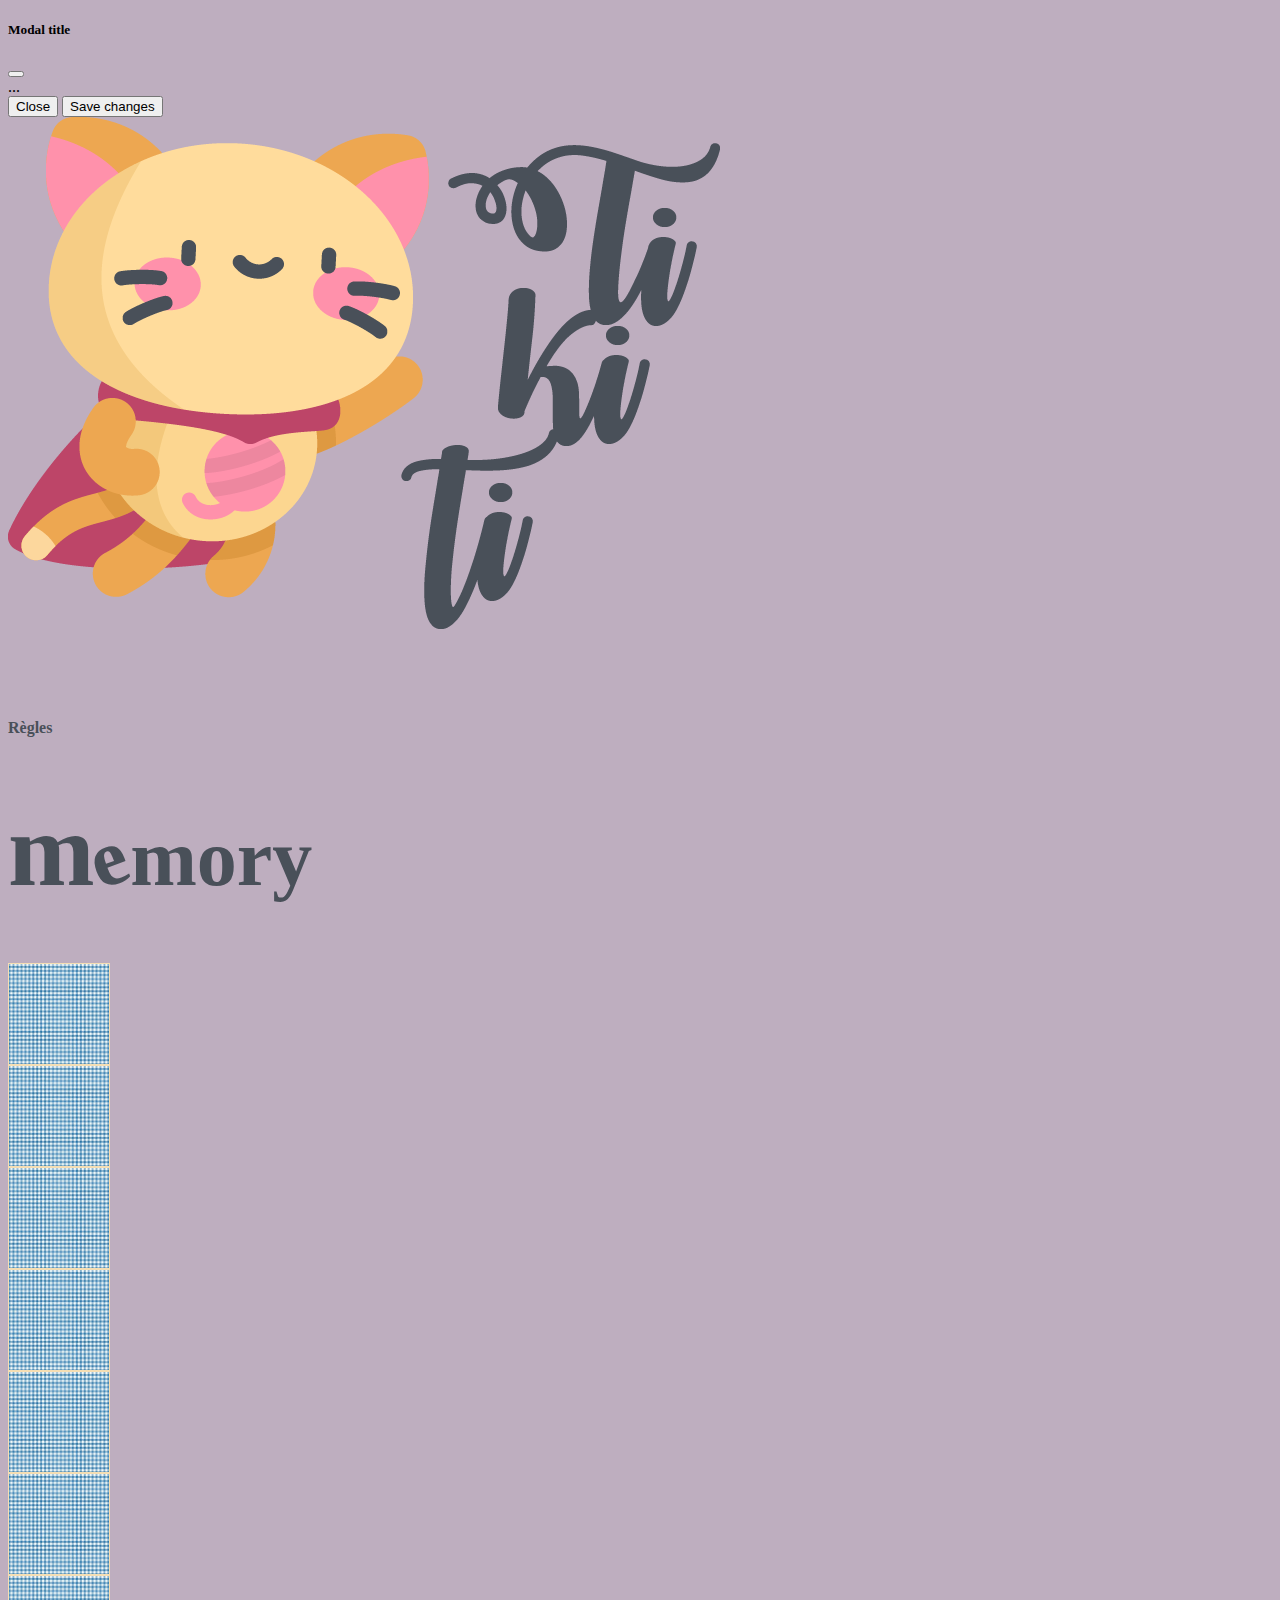
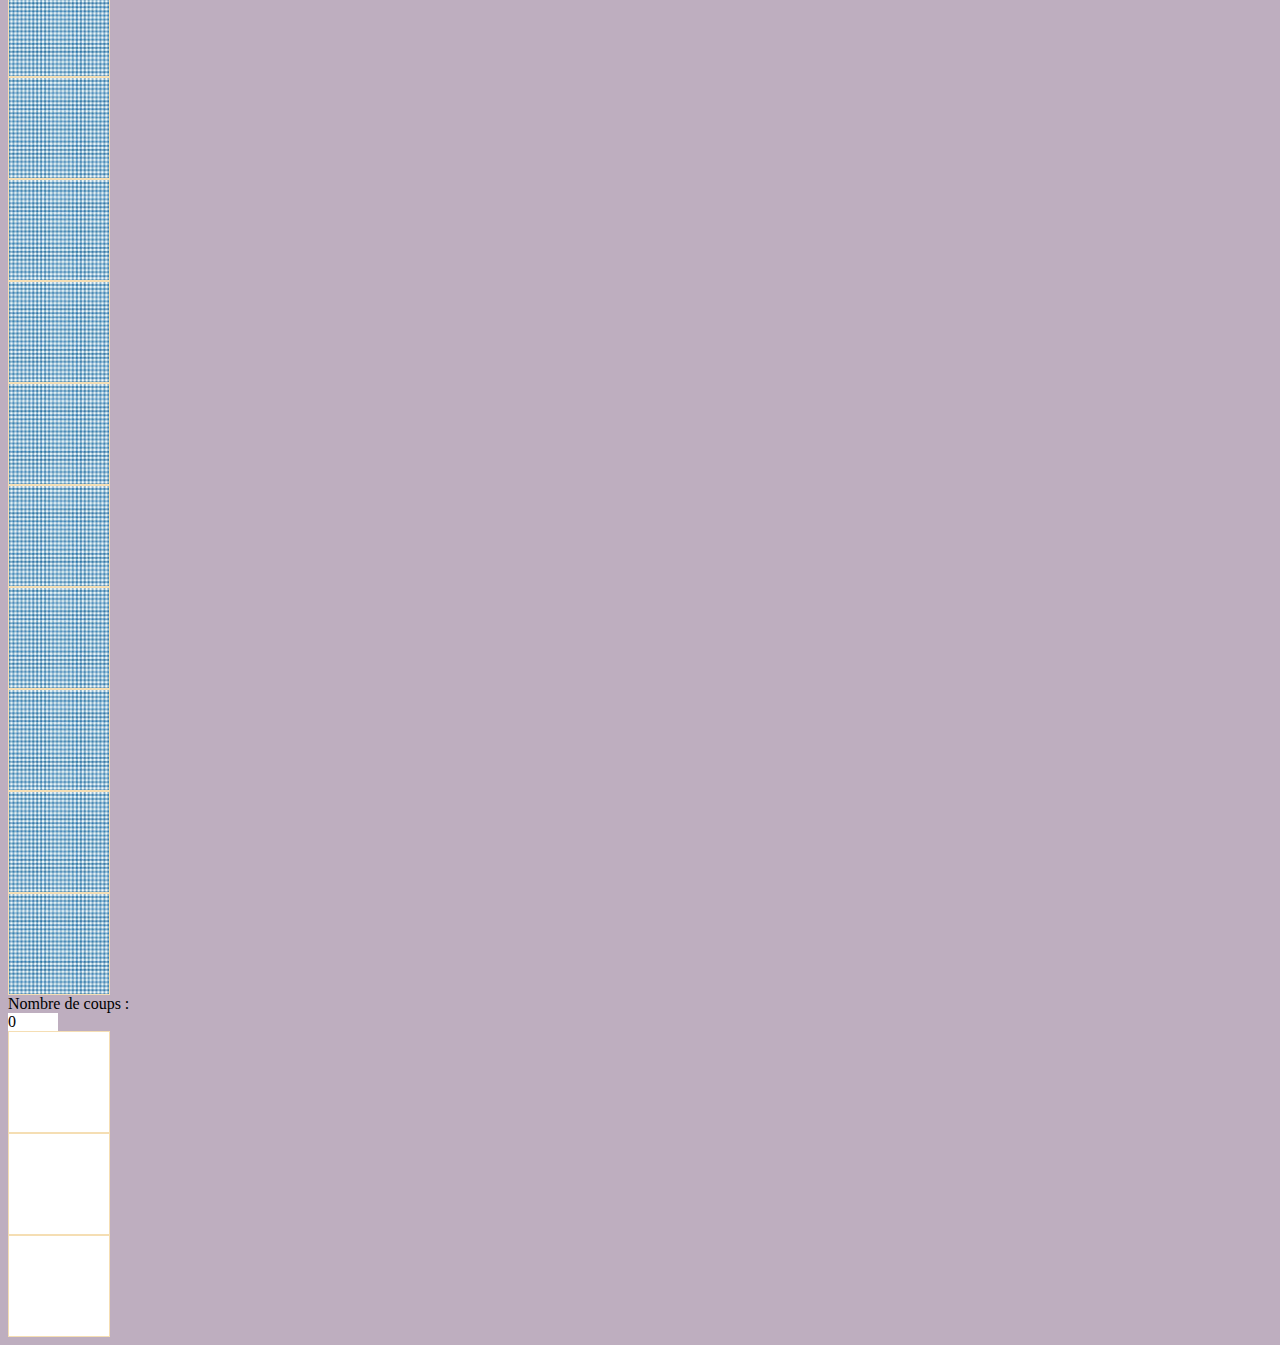
==== memory.html @ 174edc79 "ajouté memory.html" ====
<!DOCTYPE html>
<html lang="en">
<head>
  <meta charset="UTF-8">
  <meta http-equiv="X-UA-Compatible" content="IE=edge">
  <meta name="viewport" content="width=device-width, initial-scale=1.0">
  <title>Memory</title>
  <!-- CSS only -->
  <link href="https://cdn.jsdelivr.net/npm/bootstrap@5.1.1/dist/css/bootstrap.min.css" rel="stylesheet" integrity="sha384-F3w7mX95PdgyTmZZMECAngseQB83DfGTowi0iMjiWaeVhAn4FJkqJByhZMI3AhiU" crossorigin="anonymous">
  <!--<link href="Ressources/bootstrap-5.1.0/dist/css/bootstrap.min.css" rel="stylesheet">-->
  <link href="styles.css" rel="stylesheet" type="text/css">
  
  <!--<script src="C:/Users/remib/Google Drive/Code\Memory/Ressources/bootstrap-5.1.0/dist/js/bootstrap.min.js"></script>-->
  <!-- JavaScript Bundle with Popper -->
<script src="https://cdn.jsdelivr.net/npm/bootstrap@5.1.1/dist/js/bootstrap.bundle.min.js" integrity="sha384-/bQdsTh/da6pkI1MST/rWKFNjaCP5gBSY4sEBT38Q/9RBh9AH40zEOg7Hlq2THRZ" crossorigin="anonymous"></script>
<script src="script.js"></script>

</head>
<body>
<!-- Button trigger modal 
<button type="button" class="btn btn-primary" data-bs-toggle="modal" data-bs-target="#exampleModal">
  Launch demo modal
</button>-->

<!-- Modal -->
<div class="modal fade show" id="exampleModal" tabindex="-1" aria-labelledby="exampleModalLabel" aria-hidden="true">
  <div class="modal-dialog">
    <div class="modal-content">
      <div class="modal-header">
        <h5 class="modal-title" id="exampleModalLabel">Modal title</h5>
        <button type="button" class="btn-close" data-bs-dismiss="modal" aria-label="Close"></button>
      </div>
      <div class="modal-body">
        ...
      </div>
      <div class="modal-footer">
        <button type="button" class="btn btn-secondary" data-bs-dismiss="modal">Close</button>
        <button type="button" class="btn btn-primary">Save changes</button>
      </div>
    </div>
  </div>
</div>
<header>
  <div class="container-fluid">
    <div class="row justify-content-between">
      <div class="col-2 p-3">
        <a class="" href="#"><img src="Ressources/Images/Logo-Tikiti.png" class="img-fluid" id="logo"></a>
      </div>
      <div class="col-1 m-3">
        <h4>Règles</h4>
      </div>  
    </div> 
  </div>
  
</header>
<main class="container-fluid">
    <div class="row justify-content-around pb-5">
      <h1 class="text-center"><span id="bigger-font">m</span><span id="rotate30">e</span>mory</h1>
    </div>    
    <section class="container-fluid" id="memory-card-grid">
      <div class="row row-cols-3 row-cols-sm-4 row-cols-lg-6 justify-content-center gy-3">
        <div class="col d-flex justify-content-center">
          <div class="memory-card"></div>
        </div>
        <div class="col d-flex justify-content-center">
          <div class="memory-card"></div>
        </div>
        <div class="col d-flex justify-content-center">
          <div class="memory-card"></div>
        </div>
        <div class="col d-flex justify-content-center">
          <div class="memory-card"></div>
        </div>
        <div class="col d-flex justify-content-center">
          <div class="memory-card"></div>
        </div>
        <div class="col d-flex justify-content-center">
          <div class="memory-card"></div>
        </div>
        <div class="col d-flex justify-content-center">
          <div class="memory-card"></div>
        </div>
        <div class="col d-flex justify-content-center">
          <div class="memory-card"></div>
        </div>
        <div class="col d-flex justify-content-center">
          <div class="memory-card"></div>
        </div>
        <div class="col d-flex justify-content-center">
          <div class="memory-card"></div>
        </div>
        <div class="col d-flex justify-content-center">
          <div class="memory-card"></div>
        </div>
        <div class="col d-flex justify-content-center">
          <div class="memory-card"></div>
        </div>
        <div class="col d-flex justify-content-center">
          <div class="memory-card"></div>
        </div>
        <div class="col d-flex justify-content-center">
          <div class="memory-card"></div>
        </div>
        <div class="col d-flex justify-content-center">
          <div class="memory-card"></div>
        </div>
        <div class="col d-flex justify-content-center">
          <div class="memory-card"></div>
        </div>
        
       
      </div>
      <div class="row row-cols-auto p-3 mt-3"> 
        <div nbclass="col">Nombre de coups :</div>
        <div class="counter col">0</div>
      </div>
    </section> 
    <section class="container-fluid" id="player-pairs">
     <div class="row row-cols-3 row-cols-sm-4 row-cols-lg-6 justify-content-center gy-3">
      <div class="col d-flex justify-content-center"></div>
         <div class="found-pairs"></div>    
       <div class="col d-flex justify-content-center"></div>
        <div class="found-pairs"></div>
       <div class="col d-flex justify-content-center"></div>
         <div class="found-pairs"></div>

    </div>
      
      
    </section>
     

      </div>
    </div>

  </main>
  <footer></footer> 
</body>
</html
---- styles.css ----
body {
  background-color:#beaebf ;
}

h1, h4 {
  color: #495059
}

h1 {
  font-size: 5rem;
  font-family: "californian FB Bold";
  src: url("/Ressources/Polices/Californian FB/Californian\ FB\ Bold.ttf")
}



/*.col  {
  border: 1px solid;
}*/

.memory-card {
  border: 1px solid wheat;
  height: 100px;
  width: 100px;   
  background-image: url("Ressources/Images/vichy-bleu-410px.jpg");
  background-size: contain;
}

.found-pairs {
  border: 1px solid wheat;
  height: 100px;
  width: 100px;   
  background: white;
  background-size: contain;
}

.counter {
  background-color: white;
  max-width: 50px;  
}

#logo {
  min-height: 5rem;   
}

#player-pairs { 
}

#bigger-font {
  font-size: 6.5rem;
}

#rotate30 {
  display:inline-block;
  transform: translate(-5px) rotate(-20deg);  
}
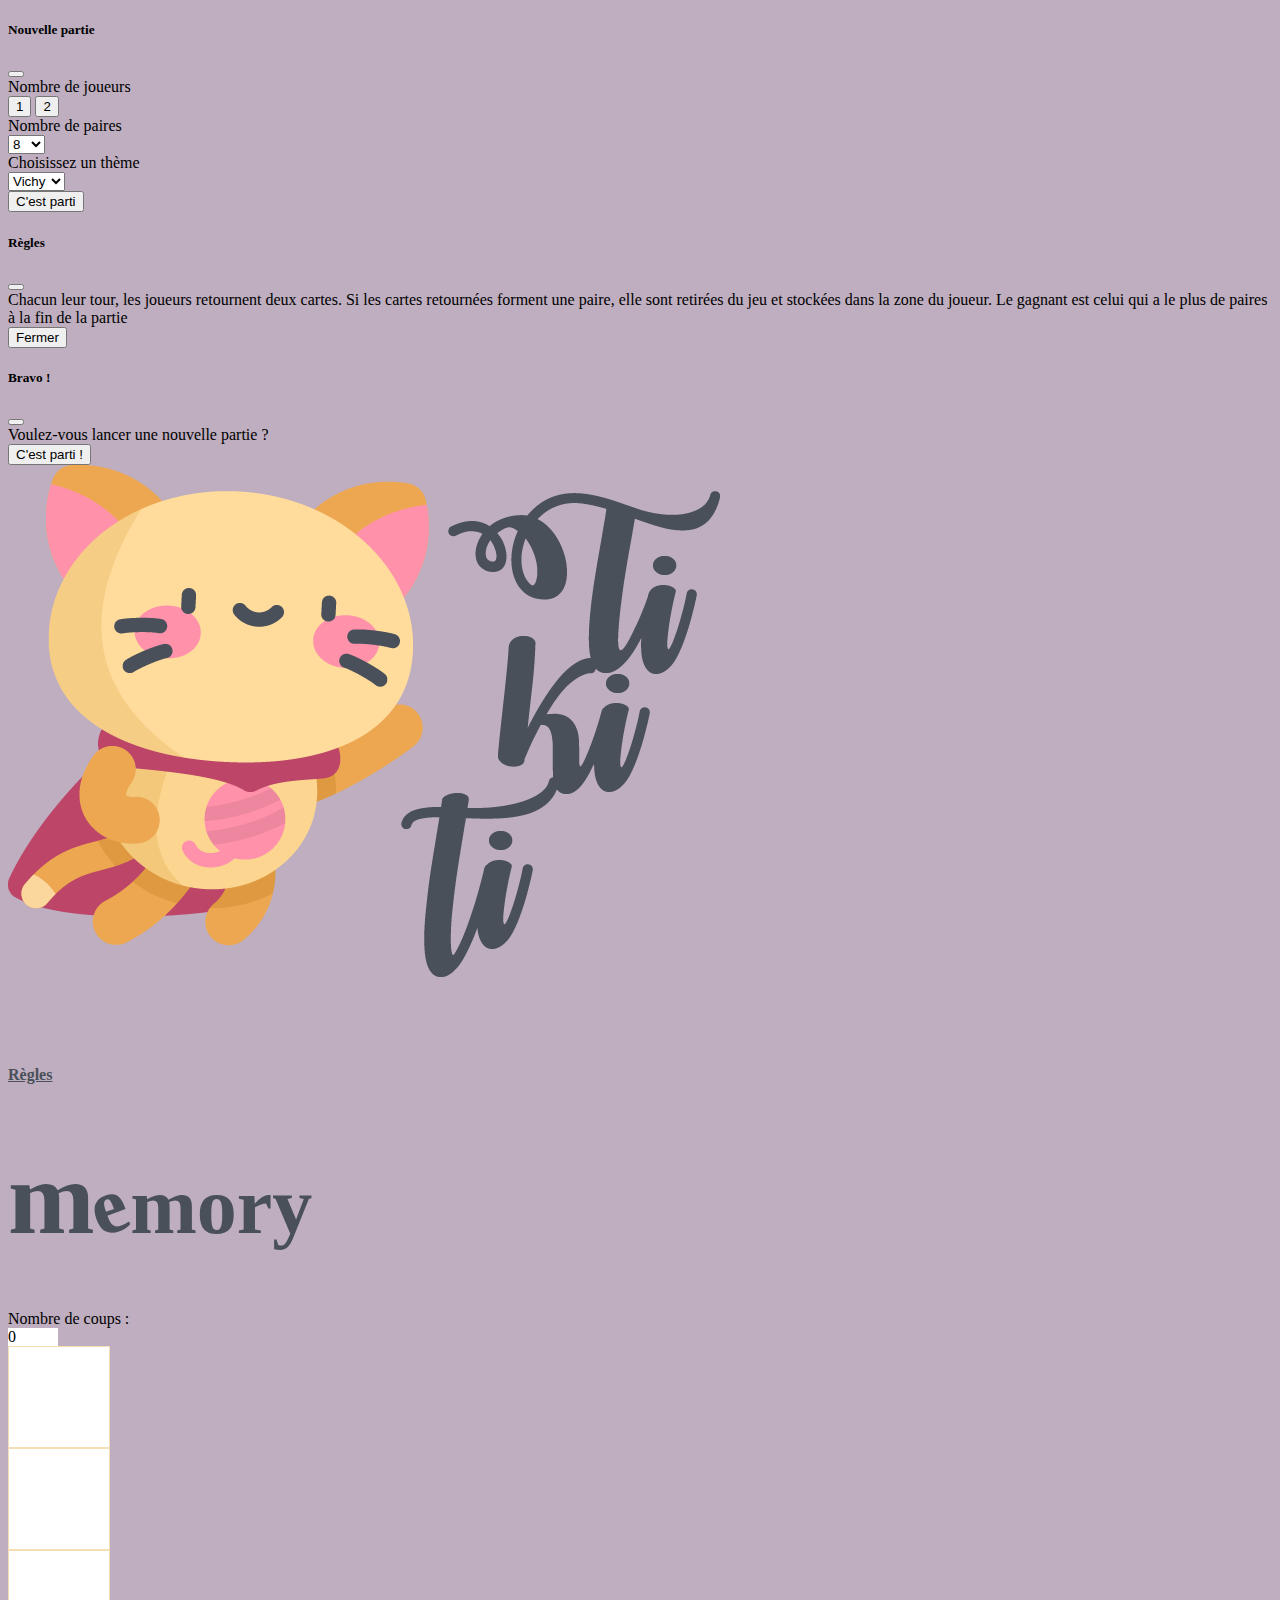
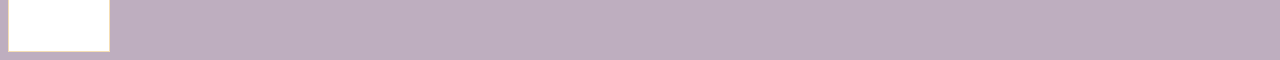
==== commit bef07c7c: "intermediate commit just to push on GitHub" ====
--- a/memory.html
+++ b/memory.html
@@ -6,123 +6,150 @@
   <meta name="viewport" content="width=device-width, initial-scale=1.0">
   <title>Memory</title>
   <!-- CSS only -->
-  <link href="https://cdn.jsdelivr.net/npm/bootstrap@5.1.1/dist/css/bootstrap.min.css" rel="stylesheet" integrity="sha384-F3w7mX95PdgyTmZZMECAngseQB83DfGTowi0iMjiWaeVhAn4FJkqJByhZMI3AhiU" crossorigin="anonymous">
+  <link 
+  href="https://cdn.jsdelivr.net/npm/bootstrap@5.1.1/dist/css/bootstrap.min.css" 
+  rel="stylesheet" 
+  integrity="sha384-F3w7mX95PdgyTmZZMECAngseQB83DfGTowi0iMjiWaeVhAn4FJkqJByhZMI3AhiU" 
+  crossorigin="anonymous">
   <!--<link href="Ressources/bootstrap-5.1.0/dist/css/bootstrap.min.css" rel="stylesheet">-->
   <link href="styles.css" rel="stylesheet" type="text/css">
-  
+ <script
+  src="https://code.jquery.com/jquery-3.6.0.min.js"
+  integrity="sha256-/xUj+3OJU5yExlq6GSYGSHk7tPXikynS7ogEvDej/m4="
+  crossorigin="anonymous"></script>  
   <!--<script src="C:/Users/remib/Google Drive/Code\Memory/Ressources/bootstrap-5.1.0/dist/js/bootstrap.min.js"></script>-->
   <!-- JavaScript Bundle with Popper -->
-<script src="https://cdn.jsdelivr.net/npm/bootstrap@5.1.1/dist/js/bootstrap.bundle.min.js" integrity="sha384-/bQdsTh/da6pkI1MST/rWKFNjaCP5gBSY4sEBT38Q/9RBh9AH40zEOg7Hlq2THRZ" crossorigin="anonymous"></script>
+<script src="https://cdn.jsdelivr.net/npm/bootstrap@5.1.1/dist/js/bootstrap.bundle.min.js" 
+  integrity="sha384-/bQdsTh/da6pkI1MST/rWKFNjaCP5gBSY4sEBT38Q/9RBh9AH40zEOg7Hlq2THRZ" 
+  crossorigin="anonymous"></script>
 <script src="script.js"></script>
-
 </head>
 <body>
-<!-- Button trigger modal 
-<button type="button" class="btn btn-primary" data-bs-toggle="modal" data-bs-target="#exampleModal">
-  Launch demo modal
-</button>-->
-
-<!-- Modal -->
-<div class="modal fade show" id="exampleModal" tabindex="-1" aria-labelledby="exampleModalLabel" aria-hidden="true">
+<!-- Starting Modal -->
+<div class="modal" 
+     id="start-modal" 
+     data-bs-backdrop="static" 
+     data-bs-keyboard="false" 
+     tabindex="-1" 
+     aria-labelledby="staticBackdropLabel" 
+     aria-hidden="true">
   <div class="modal-dialog">
     <div class="modal-content">
       <div class="modal-header">
-        <h5 class="modal-title" id="exampleModalLabel">Modal title</h5>
+        <h5 class="modal-title" id="start-modal-title" >Nouvelle partie</h5>
         <button type="button" class="btn-close" data-bs-dismiss="modal" aria-label="Close"></button>
       </div>
-      <div class="modal-body">
-        ...
+      <div class="modal-body">        
+          <div class="row mb-3">
+            <label for="nombre-joueurs" class="col-sm-4">Nombre de joueurs</label>
+            <div class="col-sm-2 btn-group me-2" role="group" aria-label="Second group" id="nombre-joueurs">
+              <button type="button" class="btn btn-primary">1</button>
+              <button type="button" class="btn btn-primary">2</button>
+            </div>  
+          </div>
+          <div class="row mb-3">
+            <label for="pairs-selection" class="col-sm-4">Nombre de paires</label>
+            <div class="col-sm-6">
+              <select class="form-select" aria-label="nombre de paires" name="pairs-selections" id="pairs-selection">                
+                <option selected value="8">8</option>
+                <option value="10">10</option>
+                <option value="12">12</option>
+                <option value="14">14</option>
+                <option value="16">16</option>
+              </select>
+            </div>
+          </div>
+          <div class="row">
+            <label for="selection-theme" class="col-sm-4">Choisissez un thème</label>
+            <div class="col-sm-6">
+              <select class="form-select" aria-label="selection d'un thème" id="selection-theme">
+                <option selected value="Vichy">Vichy</option>
+                <option value="1">One</option>
+                <option value="2">Two</option>
+                <option value="3">Three</option>
+              </select>
+            </div>
+          </div>                 
       </div>
       <div class="modal-footer">
-        <button type="button" class="btn btn-secondary" data-bs-dismiss="modal">Close</button>
-        <button type="button" class="btn btn-primary">Save changes</button>
+        <button type="button" class="btn btn-primary" data-bs-dismiss="modal" id="button-lets-go" onclick="test()">C'est parti</button>       
       </div>
     </div>
   </div>
 </div>
-<header>
-  <div class="container-fluid">
+
+ <!--Rules modal-->
+ <div class="modal fade" id="rules-modal" tabindex="-1" aria-labelledby="rules-modal-label" aria-hidden="true">
+  <div class="modal-dialog">
+    <div class="modal-content">
+      <div class="modal-header">
+        <h5 class="modal-title" id="rules-modal-label">Règles</h5>
+        <button type="button" class="btn-close" data-bs-dismiss="modal" aria-label="Close"></button>
+      </div>
+      <div class="modal-body">
+        Chacun leur tour, les joueurs retournent deux cartes. 
+        Si les cartes retournées forment une paire, 
+        elle sont retirées du jeu et stockées dans la zone du joueur. 
+        Le gagnant est celui qui a le plus de paires à la fin de la partie
+      </div>
+      <div class="modal-footer">
+        <button type="button" class="btn btn-secondary" data-bs-dismiss="modal">Fermer</button>          
+      </div>
+    </div>
+  </div>
+</div>
+
+<!--endgame modal-->
+<div class="modal fade" id="endgame" tabindex="-1" aria-labelledby="rules-modal-label" aria-hidden="true">
+  <div class="modal-dialog">
+    <div class="modal-content">
+      <div class="modal-header">
+        <h5 class="modal-title" id="endgame-label">Bravo !</h5>
+        <button type="button" class="btn-close" data-bs-dismiss="modal" aria-label="Close"></button>
+      </div>
+      <div class="modal-body">
+      <label for="new-game-button">Voulez-vous lancer une nouvelle partie ?</label>
+      </div>
+      <div class="modal-footer">
+        <button type="button" class="btn btn-primary" data-bs-dismiss="modal" id="new-game-button">C'est parti !</button>          
+      </div>
+    </div>
+  </div>
+</div>
+
+<header class="container-fluid">   
     <div class="row justify-content-between">
       <div class="col-2 p-3">
         <a class="" href="#"><img src="Ressources/Images/Logo-Tikiti.png" class="img-fluid" id="logo"></a>
       </div>
       <div class="col-1 m-3">
-        <h4>Règles</h4>
+        <h4 data-bs-toggle="modal" data-bs-target="#rules-modal" id="rules"><u>Règles</u></h4>
       </div>  
-    </div> 
-  </div>
-  
+    </div>   
 </header>
+
 <main class="container-fluid">
     <div class="row justify-content-around pb-5">
       <h1 class="text-center"><span id="bigger-font">m</span><span id="rotate30">e</span>mory</h1>
     </div>    
-    <section class="container-fluid" id="memory-card-grid">
-      <div class="row row-cols-3 row-cols-sm-4 row-cols-lg-6 justify-content-center gy-3">
-        <div class="col d-flex justify-content-center">
-          <div class="memory-card"></div>
-        </div>
-        <div class="col d-flex justify-content-center">
-          <div class="memory-card"></div>
-        </div>
-        <div class="col d-flex justify-content-center">
-          <div class="memory-card"></div>
-        </div>
-        <div class="col d-flex justify-content-center">
-          <div class="memory-card"></div>
-        </div>
-        <div class="col d-flex justify-content-center">
-          <div class="memory-card"></div>
-        </div>
-        <div class="col d-flex justify-content-center">
-          <div class="memory-card"></div>
-        </div>
-        <div class="col d-flex justify-content-center">
-          <div class="memory-card"></div>
-        </div>
-        <div class="col d-flex justify-content-center">
-          <div class="memory-card"></div>
-        </div>
-        <div class="col d-flex justify-content-center">
-          <div class="memory-card"></div>
-        </div>
-        <div class="col d-flex justify-content-center">
-          <div class="memory-card"></div>
-        </div>
-        <div class="col d-flex justify-content-center">
-          <div class="memory-card"></div>
-        </div>
-        <div class="col d-flex justify-content-center">
-          <div class="memory-card"></div>
-        </div>
-        <div class="col d-flex justify-content-center">
-          <div class="memory-card"></div>
-        </div>
-        <div class="col d-flex justify-content-center">
-          <div class="memory-card"></div>
-        </div>
-        <div class="col d-flex justify-content-center">
-          <div class="memory-card"></div>
-        </div>
-        <div class="col d-flex justify-content-center">
-          <div class="memory-card"></div>
-        </div>
-        
+    <section class="container-fluid">
+      <div class="row row-cols-3 row-cols-sm-4 row-cols-lg-6 justify-content-center gy-3" id="memory-card-grid">
+                
        
       </div>
       <div class="row row-cols-auto p-3 mt-3"> 
         <div nbclass="col">Nombre de coups :</div>
-        <div class="counter col">0</div>
+        <div class="counter col shadow-sm">0</div>
       </div>
     </section> 
     <section class="container-fluid" id="player-pairs">
      <div class="row row-cols-3 row-cols-sm-4 row-cols-lg-6 justify-content-center gy-3">
       <div class="col d-flex justify-content-center"></div>
-         <div class="found-pairs"></div>    
+        <div class="found-pairs shadow"></div>    
        <div class="col d-flex justify-content-center"></div>
-        <div class="found-pairs"></div>
+        <div class="found-pairs shadow"></div>
        <div class="col d-flex justify-content-center"></div>
-         <div class="found-pairs"></div>
+        <div class="found-pairs shadow"></div>
 
     </div>
       
--- a/styles.css
+++ b/styles.css
@@ -43,9 +43,9 @@
   min-height: 5rem;   
 }
 
-#player-pairs { 
-}
 
+
+/*-------Title*/
 #bigger-font {
   font-size: 6.5rem;
 }
@@ -53,4 +53,9 @@
 #rotate30 {
   display:inline-block;
   transform: translate(-5px) rotate(-20deg);  
+}
+/*--------*/
+
+#rules {
+  cursor: pointer;
 }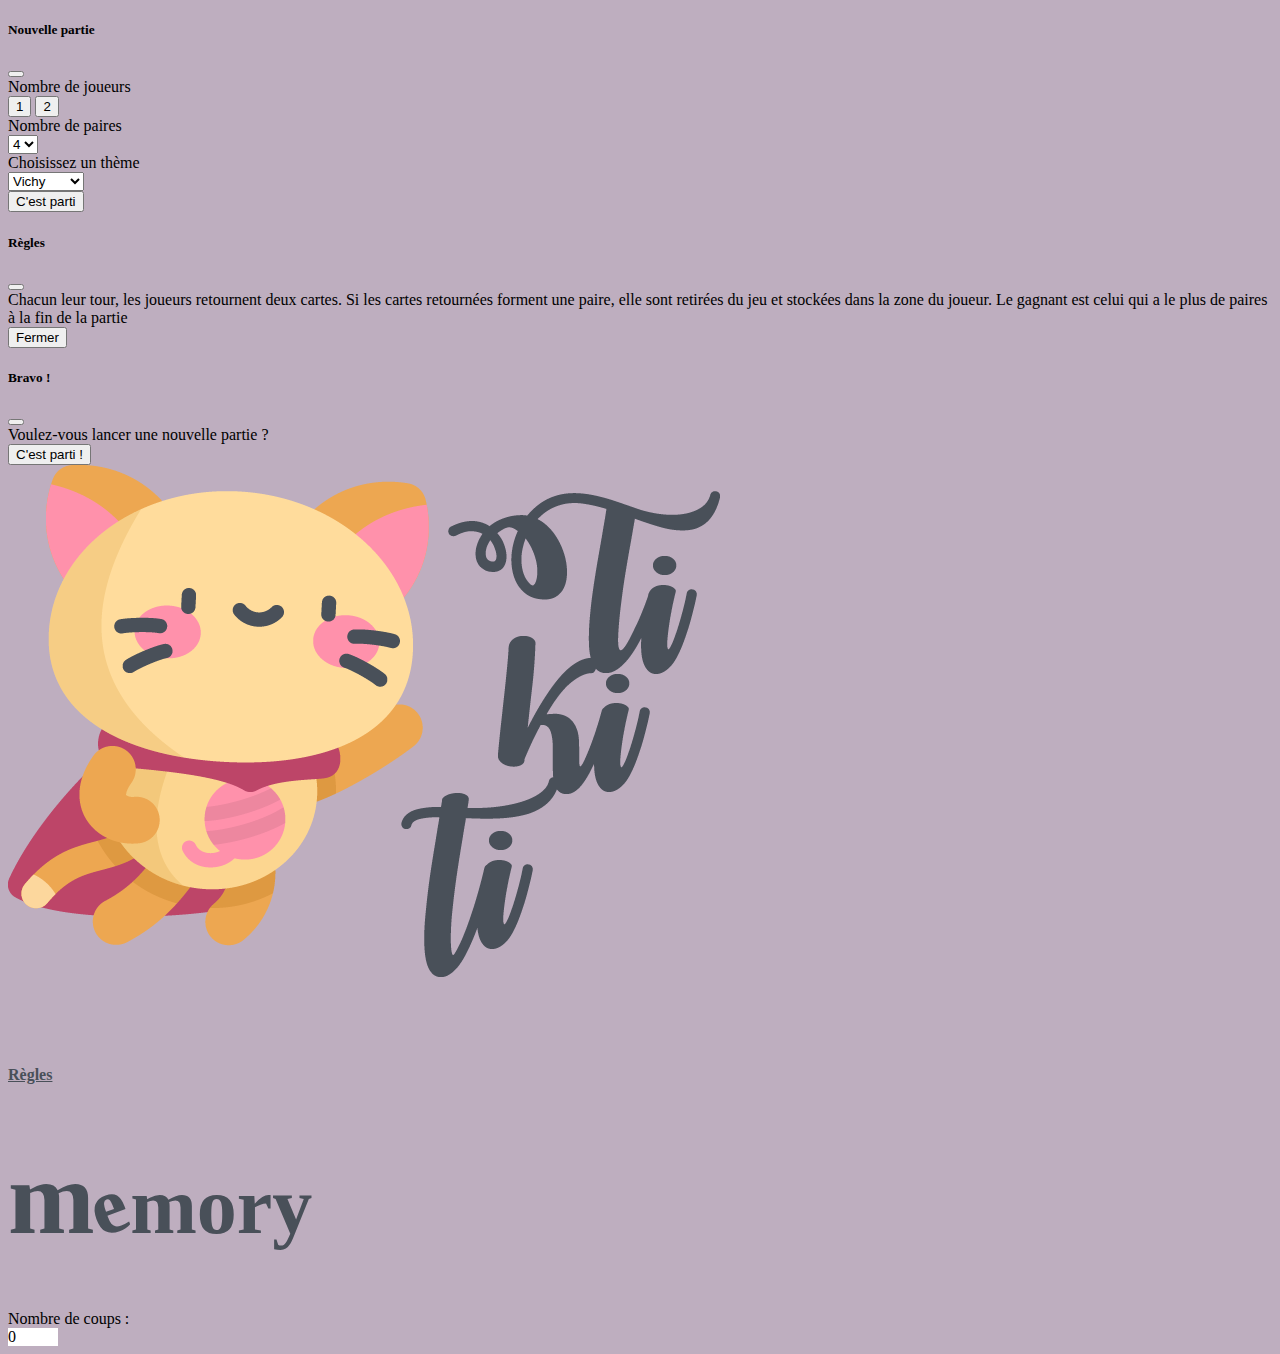
==== commit bd7de39c: "Commit intermédiaire" ====
--- a/memory.html
+++ b/memory.html
@@ -11,27 +11,18 @@
   rel="stylesheet" 
   integrity="sha384-F3w7mX95PdgyTmZZMECAngseQB83DfGTowi0iMjiWaeVhAn4FJkqJByhZMI3AhiU" 
   crossorigin="anonymous">
-  <!--<link href="Ressources/bootstrap-5.1.0/dist/css/bootstrap.min.css" rel="stylesheet">-->
   <link href="styles.css" rel="stylesheet" type="text/css">
- <script
-  src="https://code.jquery.com/jquery-3.6.0.min.js"
-  integrity="sha256-/xUj+3OJU5yExlq6GSYGSHk7tPXikynS7ogEvDej/m4="
-  crossorigin="anonymous"></script>  
-  <!--<script src="C:/Users/remib/Google Drive/Code\Memory/Ressources/bootstrap-5.1.0/dist/js/bootstrap.min.js"></script>-->
-  <!-- JavaScript Bundle with Popper -->
-<script src="https://cdn.jsdelivr.net/npm/bootstrap@5.1.1/dist/js/bootstrap.bundle.min.js" 
-  integrity="sha384-/bQdsTh/da6pkI1MST/rWKFNjaCP5gBSY4sEBT38Q/9RBh9AH40zEOg7Hlq2THRZ" 
-  crossorigin="anonymous"></script>
-<script src="script.js"></script>
+
 </head>
 <body>
 <!-- Starting Modal -->
 <div class="modal" 
      id="start-modal" 
+     role="dialog"
      data-bs-backdrop="static" 
      data-bs-keyboard="false" 
      tabindex="-1" 
-     aria-labelledby="staticBackdropLabel" 
+     aria-labelledby="game-launch-modal" 
      aria-hidden="true">
   <div class="modal-dialog">
     <div class="modal-content">
@@ -50,29 +41,29 @@
           <div class="row mb-3">
             <label for="pairs-selection" class="col-sm-4">Nombre de paires</label>
             <div class="col-sm-6">
-              <select class="form-select" aria-label="nombre de paires" name="pairs-selections" id="pairs-selection">                
-                <option selected value="8">8</option>
-                <option value="10">10</option>
-                <option value="12">12</option>
-                <option value="14">14</option>
-                <option value="16">16</option>
+              <select class="form-select" aria-label="nombre de paires" name="pairs-selection" id="pairs-selection">                
+                <option value="4">4</option>
+                <option value="5">5</option>
+                <option value="6">6</option>
+                <option value="7">7</option>
+                <option value="8">8</option>
               </select>
             </div>
           </div>
           <div class="row">
             <label for="selection-theme" class="col-sm-4">Choisissez un thème</label>
             <div class="col-sm-6">
-              <select class="form-select" aria-label="selection d'un thème" id="selection-theme">
-                <option selected value="Vichy">Vichy</option>
-                <option value="1">One</option>
-                <option value="2">Two</option>
-                <option value="3">Three</option>
+              <select class="form-select" aria-label="selection d'un thème" id="theme-selection">
+                <option selected value="vichy-bleu">Vichy</option>
+                <option value="japonais-rouge">Japonais</option>
+                <option value="tartan-noir">Tartan</option>
+                <option value="tarot-noir">Tarot</option>
               </select>
             </div>
           </div>                 
       </div>
       <div class="modal-footer">
-        <button type="button" class="btn btn-primary" data-bs-dismiss="modal" id="button-lets-go" onclick="test()">C'est parti</button>       
+        <button type="button" class="btn btn-primary" data-bs-dismiss="modal" id="button-lets-go">C'est parti</button>       
       </div>
     </div>
   </div>
@@ -142,25 +133,27 @@
         <div class="counter col shadow-sm">0</div>
       </div>
     </section> 
-    <section class="container-fluid" id="player-pairs">
-     <div class="row row-cols-3 row-cols-sm-4 row-cols-lg-6 justify-content-center gy-3">
-      <div class="col d-flex justify-content-center"></div>
-        <div class="found-pairs shadow"></div>    
-       <div class="col d-flex justify-content-center"></div>
-        <div class="found-pairs shadow"></div>
-       <div class="col d-flex justify-content-center"></div>
-        <div class="found-pairs shadow"></div>
+    <section class="container-fluid">
+     <div class="row row-cols-3 row-cols-sm-4 row-cols-lg-6 justify-content-center gy-3" id="found-pairs-grid-1">
 
-    </div>
+    </div>      
       
-      
-    </section>
-     
+    </section>     
 
       </div>
     </div>
 
   </main>
   <footer></footer> 
+  <script
+  src="https://code.jquery.com/jquery-3.6.0.min.js"
+  integrity="sha256-/xUj+3OJU5yExlq6GSYGSHk7tPXikynS7ogEvDej/m4="
+  crossorigin="anonymous"></script>  
+  <!-- JavaScript Bundle with Popper -->
+<script src="https://cdn.jsdelivr.net/npm/bootstrap@5.1.1/dist/js/bootstrap.bundle.min.js" 
+  integrity="sha384-/bQdsTh/da6pkI1MST/rWKFNjaCP5gBSY4sEBT38Q/9RBh9AH40zEOg7Hlq2THRZ" 
+  crossorigin="anonymous">
+</script>
+<script src="script.js"></script>
 </body>
 </html--- a/styles.css
+++ b/styles.css
@@ -19,11 +19,74 @@
 }*/
 
 .memory-card {
+  z-index: 6;
   border: 1px solid wheat;
   height: 100px;
-  width: 100px;   
-  background-image: url("Ressources/Images/vichy-bleu-410px.jpg");
+  width: 100px;    
   background-size: contain;
+  transition: transform 0.3s; 
+}
+
+.memory-card:hover {
+  cursor: pointer;
+  transform: scale(1.1);
+}
+
+/*----Faces----*/
+.f1 {
+  background-image: url("Ressources/Images/Paires/1.jpg");
+}
+
+.f2 {
+  background-image: url("Ressources/Images/Paires/2.jpg");
+}
+
+.f3 {
+  background-image: url("Ressources/Images/Paires/3.jpg");
+}
+
+.f4 {
+  background-image: url("Ressources/Images/Paires/4.jpg");
+}
+
+.f5 {
+  background-image: url("Ressources/Images/Paires/5.jpg");
+}
+
+.f6 {
+  background-image: url("Ressources/Images/Paires/6.jpg");
+}
+
+.f7 {
+  background-image: url("Ressources/Images/Paires/7.jpg");
+}
+
+.f8 {
+  background-image: url("Ressources/Images/Paires/8.jpg");
+}
+
+
+
+/*----Fonds----*/
+.vichy-bleu {
+  background-image: url("Ressources/Images/Fonds/vichy-bleu.jpg");
+}
+
+.japonais-rouge {
+  background-image: url("Ressources/Images/Fonds/japonais-rouge.jpg");
+}
+
+.tartan-noir {
+  background-image: url("Ressources/Images/Fonds/tartan-noir.jpg");
+}
+
+.tarot-noir {
+  background-image: url("Ressources/Images/Fonds/tarot-noir.jpg");
+}
+
+
+.black {
+  background-image: url("Ressources/Images/Fonds/black.jpg");
 }
 
 .found-pairs {
@@ -43,9 +106,7 @@
   min-height: 5rem;   
 }
 
-
-
-/*-------Title*/
+/*----Title----*/
 #bigger-font {
   font-size: 6.5rem;
 }
@@ -58,4 +119,9 @@
 
 #rules {
   cursor: pointer;
+  transition: transform 0.3s;
+}
+
+#rules:hover {
+  transform: scale(1.1);
 }